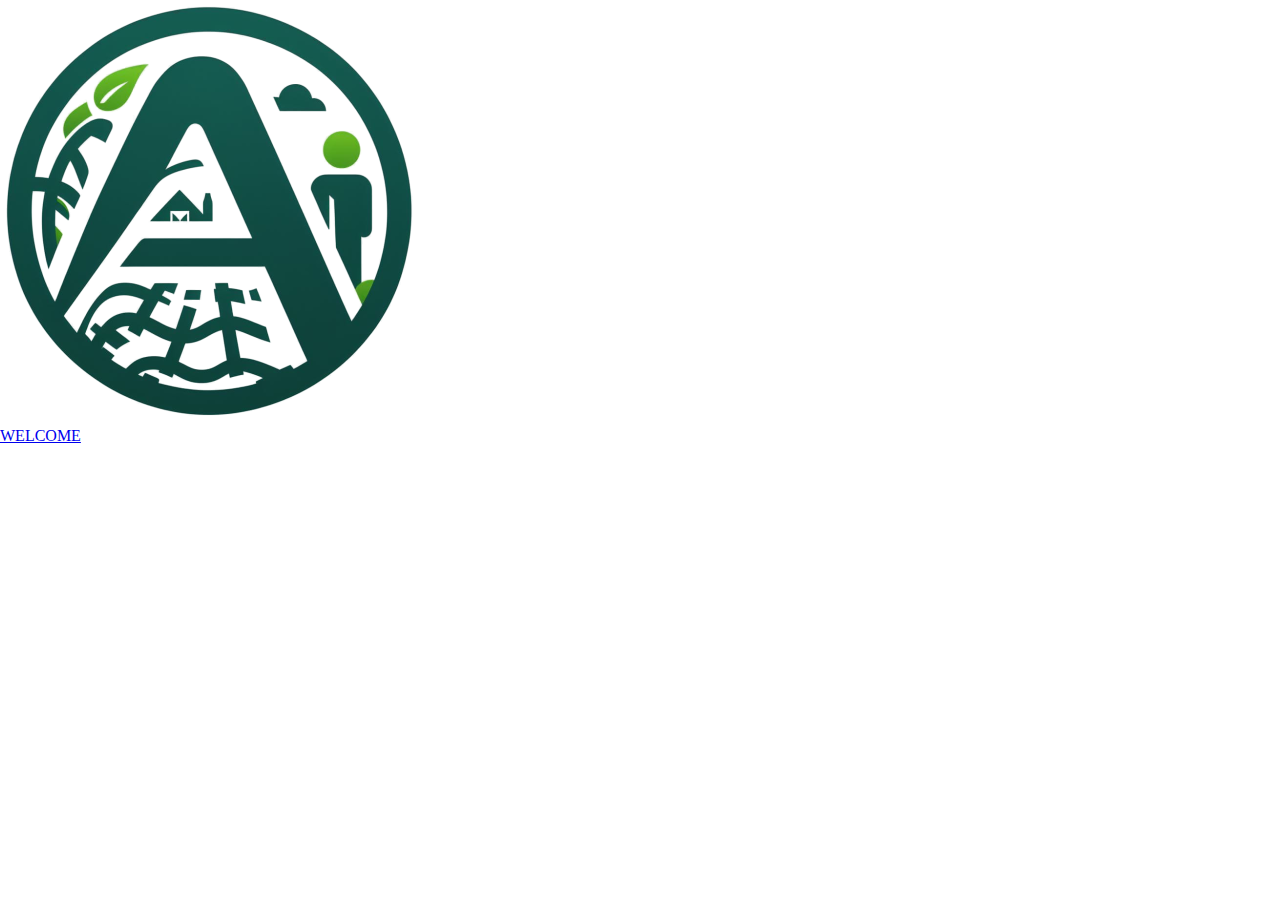
==== root/index.html @ ee33fcc6 "expirence with bootstrap" ====
<!doctype html>
<html lang="it">
  <head>
    <meta charset="utf-8">
    <meta name="viewport" content="width=device-width, initial-scale=1">
    <title>AgroNET - Welcome</title>
    <link href="css/welcome.css" rel="stylesheet" type="text/css"/>
    <link href="https://cdn.jsdelivr.net/npm/bootstrap@5.3.2/dist/css/bootstrap.min.css" rel="stylesheet" integrity="sha384-T3c6CoIi6uLrA9TneNEoa7RxnatzjcDSCmG1MXxSR1GAsXEV/Dwwykc2MPK8M2HN" crossorigin="anonymous">
  </head>
  <body>
    <div class="container-fluid text-center fixed-center">
      
      <div class="row justify-content-center">
        <div class="col-8 border">
          <img src="img/AgroNET_logo.png" class="img-fluid" />
        </div>
        
      </div>
      
    </div>
    <div class="container-fluid text-center fixed-bottom">
      <div class="d-grid col-10 mx-auto mb-5">
        <a class="btn btn-primary btn-lg" href="login.html" role="button">
          WELCOME
        </a>
      </div>
    </div>

    


    <script src="https://cdn.jsdelivr.net/npm/bootstrap@5.3.2/dist/js/bootstrap.bundle.min.js"
      integrity="sha384-C6RzsynM9kWDrMNeT87bh95OGNyZPhcTNXj1NW7RuBCsyN/o0jlpcV8Qyq46cDfL"
      crossorigin="anonymous">
    </script>
  </body>
</html>

<!-- <svg
        class="background-img"
        width="2312"
        height="1932"
        viewBox="0 0 2312 1932"
        fill="none"
        xmlns="http://www.w3.org/2000/svg"
      >
      <path
        d="M2254.87 1466.76C2254.87 1619.23 2261.75 1726.51 2270.71 1799.32C2259.63 1782.35 2245.96 1765.19 2229.29 1748.79C2172.53 1692.99 2080.91 1646.13 1937.54 1646.13C1794.23 1646.13 1601.45 1685.66 1392.96 1730.41C1378.73 1733.46 1364.42 1736.54 1350.05 1739.63C1153.91 1781.85 946.105 1826.58 753.846 1846.11C547.484 1867.07 359.136 1859 222.394 1787.71C154.036 1752.08 98.5719 1700.65 60.1924 1629.13C21.8101 1557.61 0.5 1465.98 0.5 1349.93C0.5 885.706 248.048 548.361 567.241 327.054C886.448 105.737 1277.26 0.5 1563.66 0.5C1706.83 0.5 1821.58 34.0981 1913.19 98.9675C2004.8 163.839 2073.3 260.014 2123.93 385.242C2225.19 635.724 2254.87 1002.32 2254.87 1466.76ZM2272.25 1803.57C2297.11 1842.9 2308.16 1880.79 2310.84 1905.07C2311.81 1913.94 2311.67 1920.96 2310.69 1925.56C2310.2 1927.86 2309.51 1929.5 2308.7 1930.47C2308.29 1930.95 2307.87 1931.24 2307.45 1931.39C2307.02 1931.53 2306.56 1931.54 2306.04 1931.39C2304.97 1931.06 2303.68 1930.05 2302.22 1928.14C2300.77 1926.24 2299.19 1923.51 2297.52 1919.86C2294.19 1912.58 2290.51 1901.69 2286.78 1886.61C2281.84 1866.68 2276.79 1839.46 2272.25 1803.57Z"
        fill="#FDE918"
        stroke="black"
      />
      </svg> -->
---- root/css/welcome.css ----
body {
  margin:0;
  height: 100vh;
  width: 100vw;
  overflow: hidden;
}
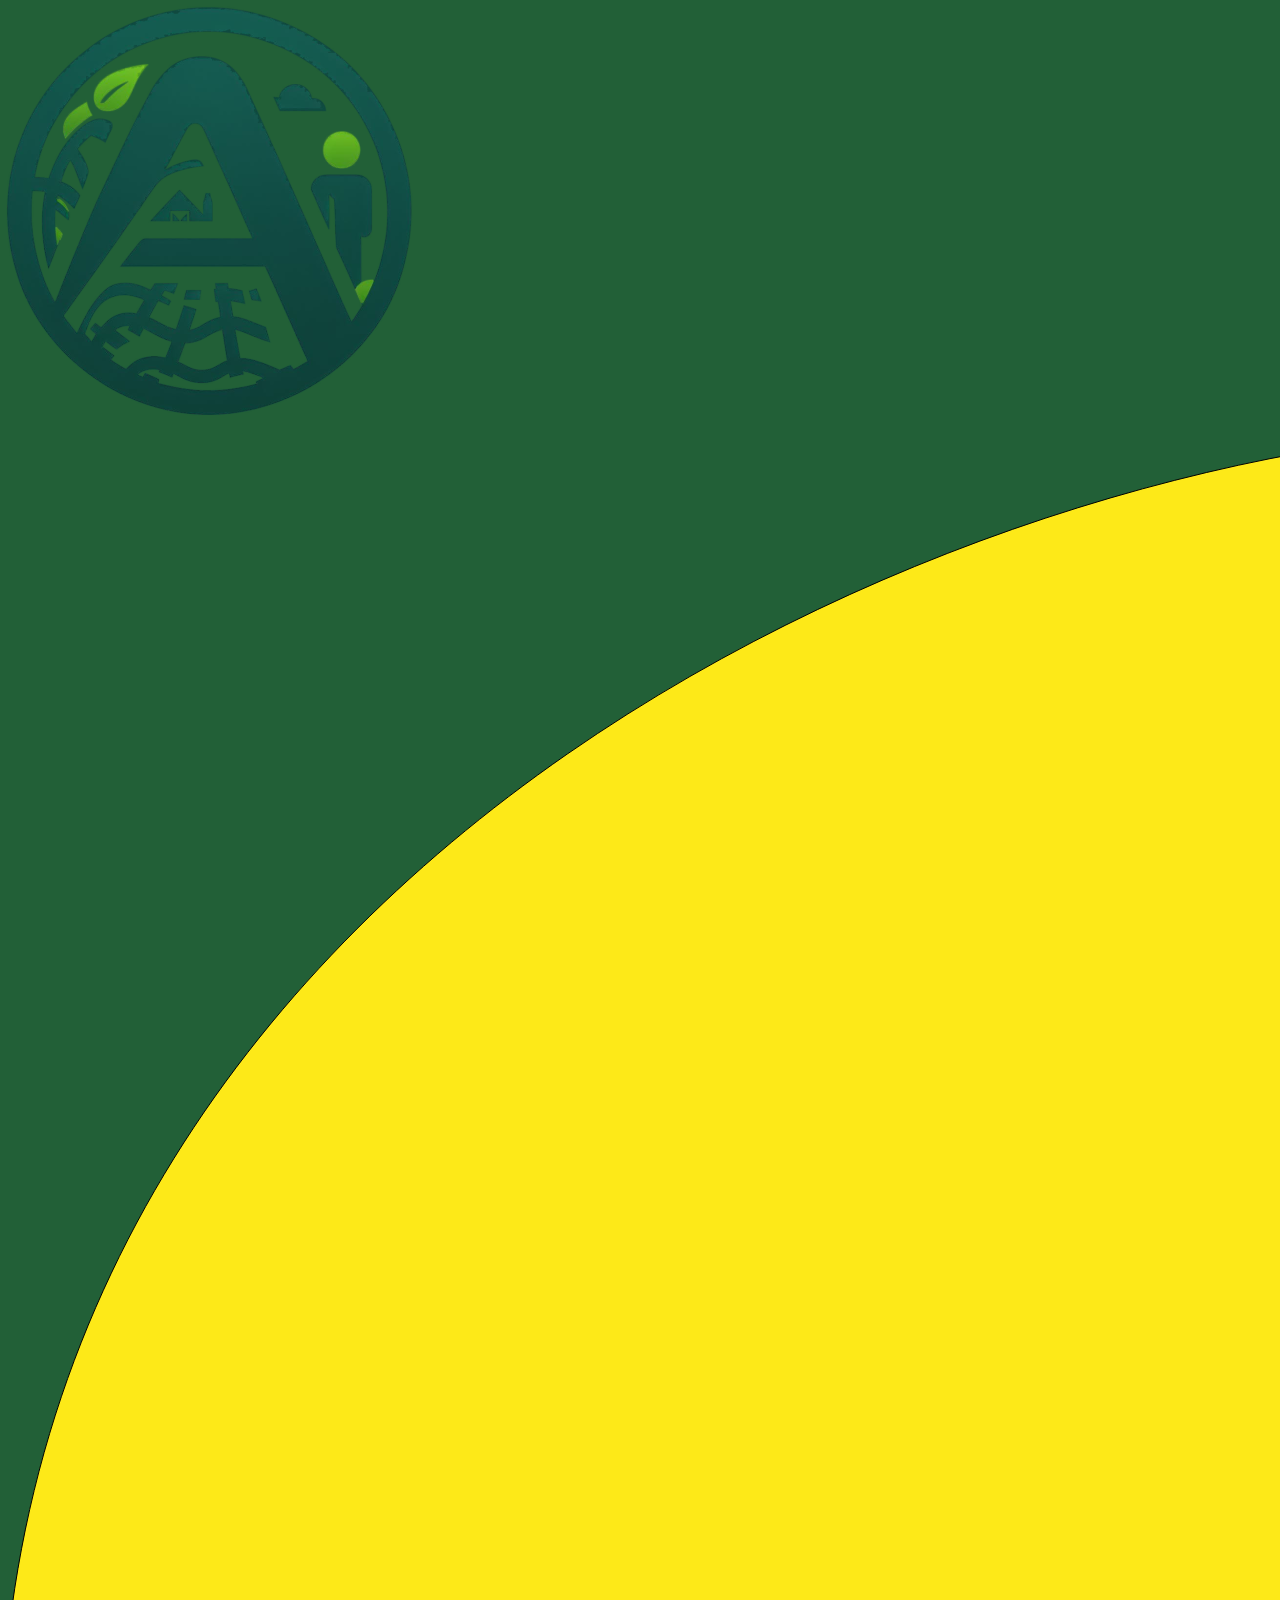
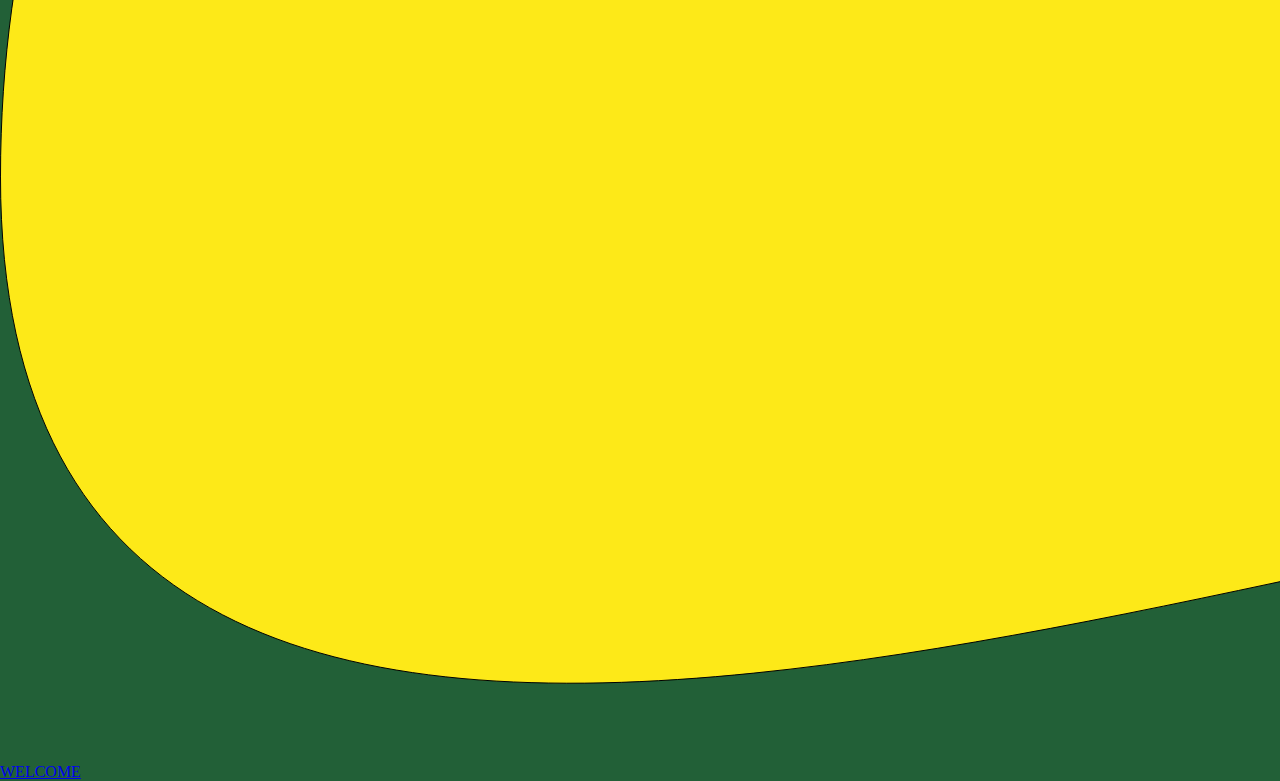
==== commit 3d87b4f2: "homepage done" ====
--- a/root/index.html
+++ b/root/index.html
@@ -5,48 +5,33 @@
     <meta name="viewport" content="width=device-width, initial-scale=1">
     <title>AgroNET - Welcome</title>
     <link href="css/welcome.css" rel="stylesheet" type="text/css"/>
-    <link href="https://cdn.jsdelivr.net/npm/bootstrap@5.3.2/dist/css/bootstrap.min.css" rel="stylesheet" integrity="sha384-T3c6CoIi6uLrA9TneNEoa7RxnatzjcDSCmG1MXxSR1GAsXEV/Dwwykc2MPK8M2HN" crossorigin="anonymous">
+    <link href="https://cdn.jsdelivr.net/npm/bootstrap@5.3.2/dist/css/bootstrap.min.css"
+    rel="stylesheet"
+    integrity="sha384-T3c6CoIi6uLrA9TneNEoa7RxnatzjcDSCmG1MXxSR1GAsXEV/Dwwykc2MPK8M2HN"
+    crossorigin="anonymous">
   </head>
   <body>
-    <div class="container-fluid text-center fixed-center">
-      
+    <div class="container-fluid text-center fixed-center">  
       <div class="row justify-content-center">
-        <div class="col-8 border">
+        <div class="col-8 z-1">
           <img src="img/AgroNET_logo.png" class="img-fluid" />
         </div>
-        
+        <div class="col-12 z-0 position-absolute">
+          <img src="img/welcomeBg.svg" class="img-fluid" />
+        </div>
       </div>
-      
     </div>
     <div class="container-fluid text-center fixed-bottom">
       <div class="d-grid col-10 mx-auto mb-5">
-        <a class="btn btn-primary btn-lg" href="login.html" role="button">
+        <a class="btn btn-primary btn-lg" href="homes.html" role="button">
           WELCOME
         </a>
       </div>
     </div>
-
-    
-
 
     <script src="https://cdn.jsdelivr.net/npm/bootstrap@5.3.2/dist/js/bootstrap.bundle.min.js"
       integrity="sha384-C6RzsynM9kWDrMNeT87bh95OGNyZPhcTNXj1NW7RuBCsyN/o0jlpcV8Qyq46cDfL"
       crossorigin="anonymous">
     </script>
   </body>
-</html>
-
-<!-- <svg
-        class="background-img"
-        width="2312"
-        height="1932"
-        viewBox="0 0 2312 1932"
-        fill="none"
-        xmlns="http://www.w3.org/2000/svg"
-      >
-      <path
-        d="M2254.87 1466.76C2254.87 1619.23 2261.75 1726.51 2270.71 1799.32C2259.63 1782.35 2245.96 1765.19 2229.29 1748.79C2172.53 1692.99 2080.91 1646.13 1937.54 1646.13C1794.23 1646.13 1601.45 1685.66 1392.96 1730.41C1378.73 1733.46 1364.42 1736.54 1350.05 1739.63C1153.91 1781.85 946.105 1826.58 753.846 1846.11C547.484 1867.07 359.136 1859 222.394 1787.71C154.036 1752.08 98.5719 1700.65 60.1924 1629.13C21.8101 1557.61 0.5 1465.98 0.5 1349.93C0.5 885.706 248.048 548.361 567.241 327.054C886.448 105.737 1277.26 0.5 1563.66 0.5C1706.83 0.5 1821.58 34.0981 1913.19 98.9675C2004.8 163.839 2073.3 260.014 2123.93 385.242C2225.19 635.724 2254.87 1002.32 2254.87 1466.76ZM2272.25 1803.57C2297.11 1842.9 2308.16 1880.79 2310.84 1905.07C2311.81 1913.94 2311.67 1920.96 2310.69 1925.56C2310.2 1927.86 2309.51 1929.5 2308.7 1930.47C2308.29 1930.95 2307.87 1931.24 2307.45 1931.39C2307.02 1931.53 2306.56 1931.54 2306.04 1931.39C2304.97 1931.06 2303.68 1930.05 2302.22 1928.14C2300.77 1926.24 2299.19 1923.51 2297.52 1919.86C2294.19 1912.58 2290.51 1901.69 2286.78 1886.61C2281.84 1866.68 2276.79 1839.46 2272.25 1803.57Z"
-        fill="#FDE918"
-        stroke="black"
-      />
-      </svg> -->+</html>--- a/root/css/welcome.css
+++ b/root/css/welcome.css
@@ -3,4 +3,5 @@
   height: 100vh;
   width: 100vw;
   overflow: hidden;
+  background-color: #226037 !important;
 }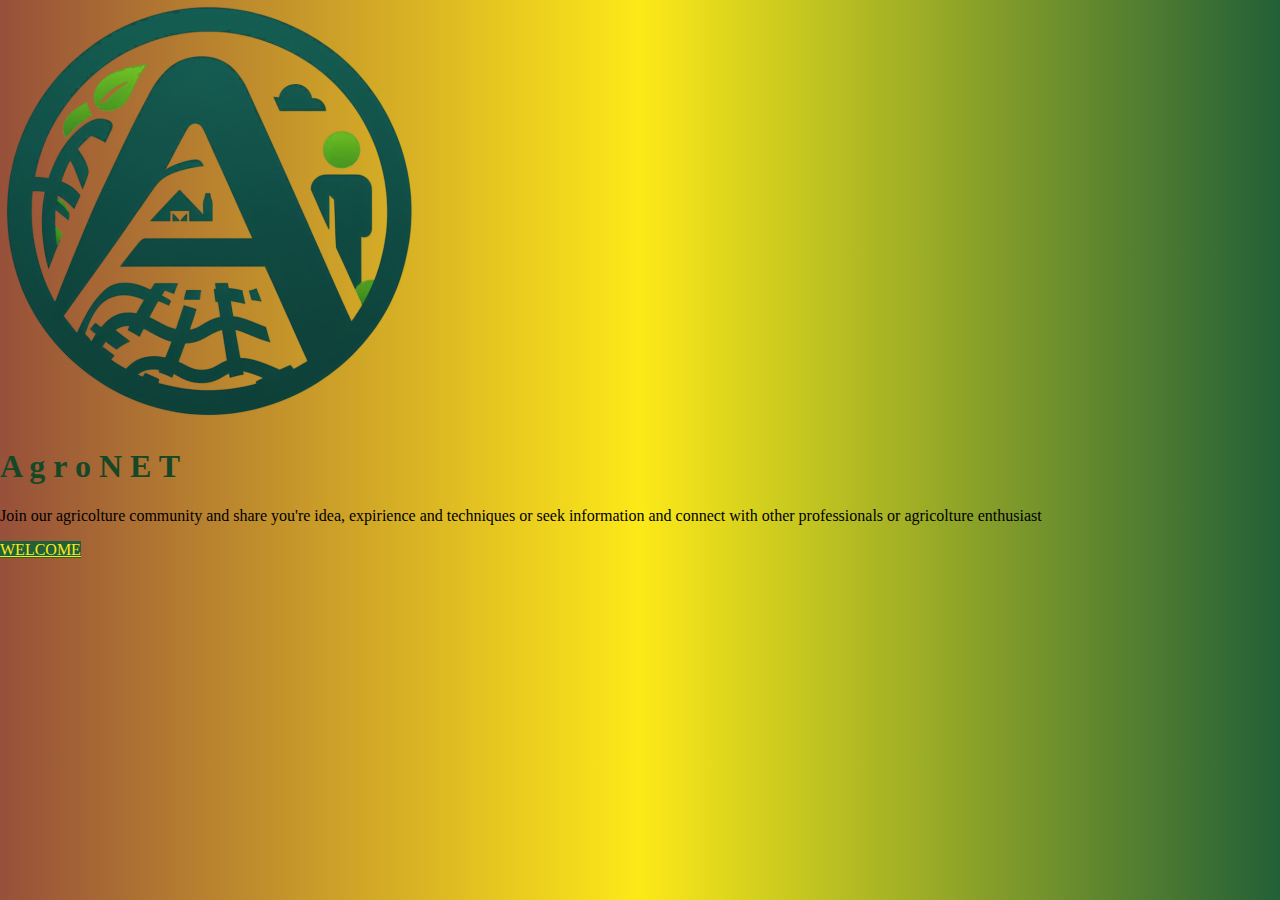
==== commit 3f431980: "finish index.html" ====
--- a/root/index.html
+++ b/root/index.html
@@ -16,14 +16,17 @@
         <div class="col-8 z-1">
           <img src="img/AgroNET_logo.png" class="img-fluid" />
         </div>
-        <div class="col-12 z-0 position-absolute">
-          <img src="img/welcomeBg.svg" class="img-fluid" />
+        <div class="col-8">
+          <h1 class="fs-1 fw-bolder"> A g r o N E T </h1>
+        </div>
+        <div class="col-8 fs-5 fw-medium text-center">
+          <p>Join our agricolture community and share you're idea, expirience and techniques or seek information and connect with other professionals or agricolture enthusiast</p>
         </div>
       </div>
     </div>
     <div class="container-fluid text-center fixed-bottom">
       <div class="d-grid col-10 mx-auto mb-5">
-        <a class="btn btn-primary btn-lg" href="homes.html" role="button">
+        <a class="btn btn-primary btn-lg fs-2 fw-bold" href="login.html" role="button">
           WELCOME
         </a>
       </div>
--- a/root/css/welcome.css
+++ b/root/css/welcome.css
@@ -3,5 +3,19 @@
   height: 100vh;
   width: 100vw;
   overflow: hidden;
+  background-image: linear-gradient(to right, #97503A, #FDE918, #226037);;
+}
+
+.btn {
   background-color: #226037 !important;
+  border: none !important;
+  color: #FDE918 !important;
+}
+
+h1 {
+  color: #164827 !important;
+}
+
+.btn:hover {
+  
 }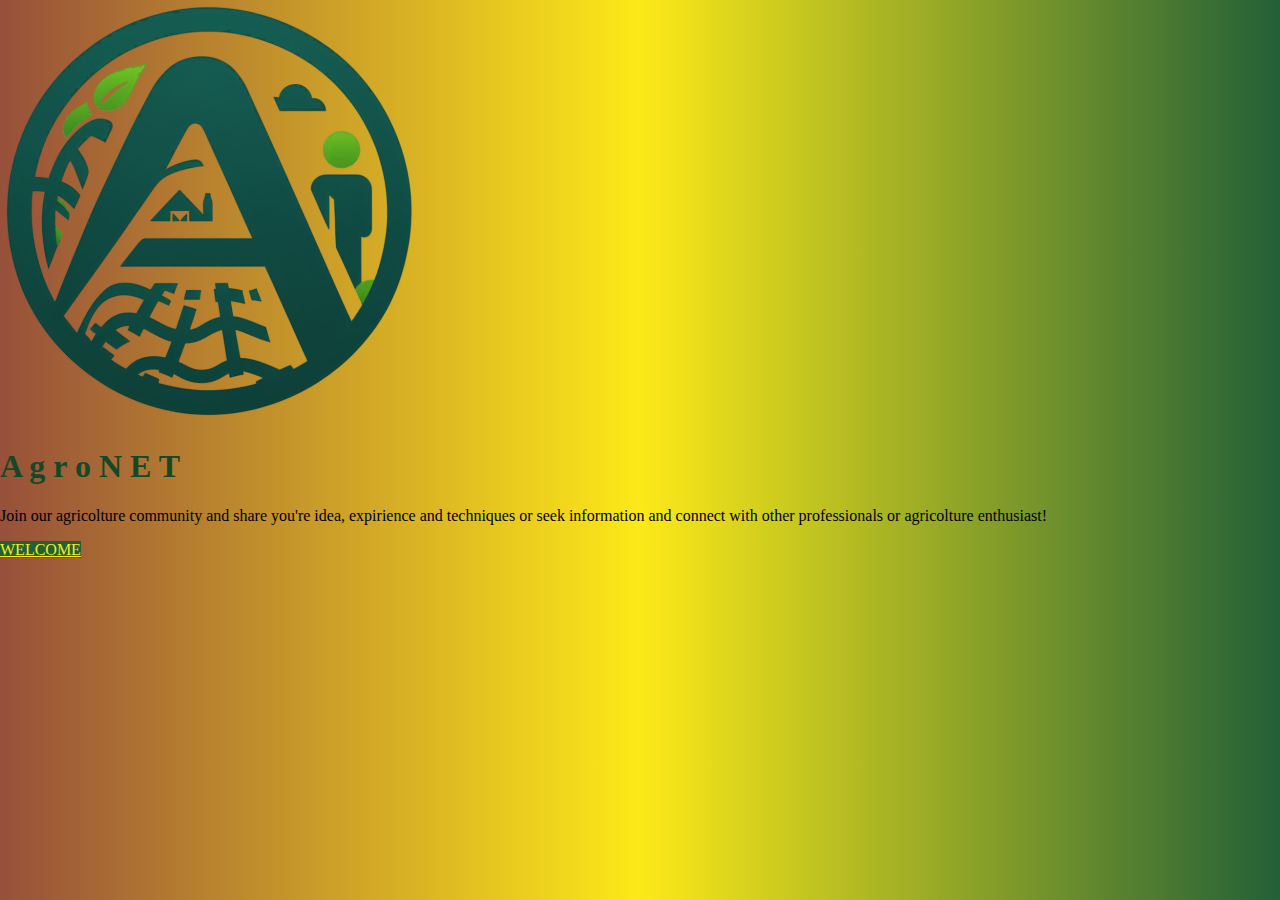
==== commit 903f5739: "mobile size" ====
--- a/root/index.html
+++ b/root/index.html
@@ -20,7 +20,7 @@
           <h1 class="fs-1 fw-bolder"> A g r o N E T </h1>
         </div>
         <div class="col-8 fs-5 fw-medium text-center">
-          <p>Join our agricolture community and share you're idea, expirience and techniques or seek information and connect with other professionals or agricolture enthusiast</p>
+          <p>Join our agricolture community and share you're idea, expirience and techniques or seek information and connect with other professionals or agricolture enthusiast!</p>
         </div>
       </div>
     </div>
--- a/root/css/welcome.css
+++ b/root/css/welcome.css
@@ -14,8 +14,4 @@
 
 h1 {
   color: #164827 !important;
-}
-
-.btn:hover {
-  
 }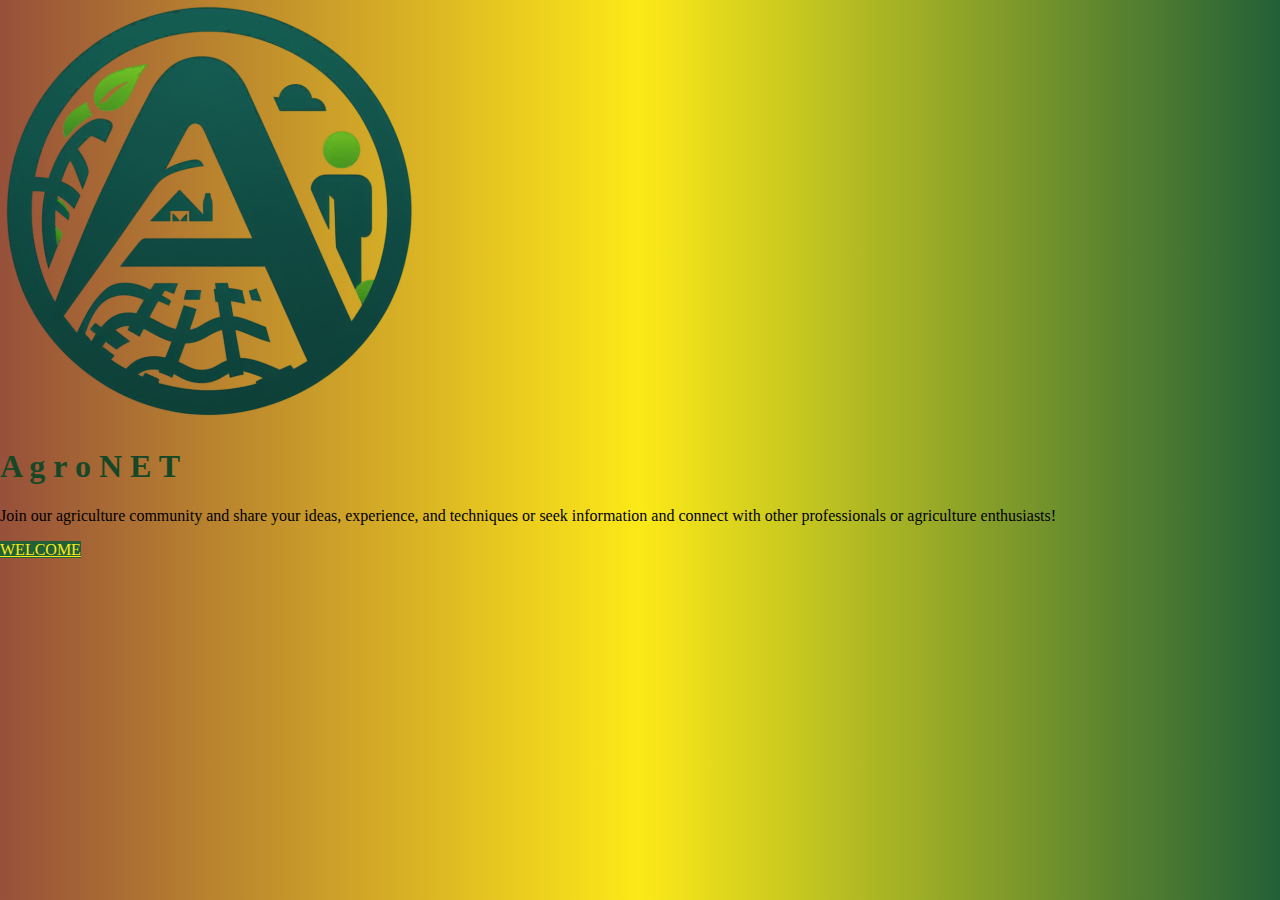
==== commit 69646471: "adjust format" ====
--- a/root/index.html
+++ b/root/index.html
@@ -1,40 +1,36 @@
-<!doctype html>
+<!DOCTYPE html>
 <html lang="it">
-  <head>
+<head>
     <meta charset="utf-8">
     <meta name="viewport" content="width=device-width, initial-scale=1">
     <title>AgroNET - Welcome</title>
-    <link href="css/welcome.css" rel="stylesheet" type="text/css"/>
-    <link href="https://cdn.jsdelivr.net/npm/bootstrap@5.3.2/dist/css/bootstrap.min.css"
-    rel="stylesheet"
-    integrity="sha384-T3c6CoIi6uLrA9TneNEoa7RxnatzjcDSCmG1MXxSR1GAsXEV/Dwwykc2MPK8M2HN"
-    crossorigin="anonymous">
-  </head>
-  <body>
-    <div class="container-fluid text-center fixed-center">  
-      <div class="row justify-content-center">
-        <div class="col-8 z-1">
-          <img src="img/AgroNET_logo.png" class="img-fluid" />
+    <link href="css/welcome.css" rel="stylesheet" type="text/css" />
+    <link href="https://cdn.jsdelivr.net/npm/bootstrap@5.3.2/dist/css/bootstrap.min.css" rel="stylesheet"
+        integrity="sha384-T3c6CoIi6uLrA9TneNEoa7RxnatzjcDSCmG1MXxSR1GAsXEV/Dwwykc2MPK8M2HN" crossorigin="anonymous">
+</head>
+<body>
+    <div class="container-fluid text-center fixed-center">
+        <div class="row justify-content-center">
+            <div class="col-8 z-1">
+                <img src="img/AgroNET_logo.png" class="img-fluid" alt="AgroNET Logo" />
+            </div>
+            <div class="col-8">
+                <h1 class="fs-1 fw-bolder">A g r o N E T</h1>
+            </div>
+            <div class="col-8 fs-5 fw-medium text-center">
+                <p>Join our agriculture community and share your ideas, experience, and techniques or seek information
+                    and connect with other professionals or agriculture enthusiasts!</p>
+            </div>
         </div>
-        <div class="col-8">
-          <h1 class="fs-1 fw-bolder"> A g r o N E T </h1>
-        </div>
-        <div class="col-8 fs-5 fw-medium text-center">
-          <p>Join our agricolture community and share you're idea, expirience and techniques or seek information and connect with other professionals or agricolture enthusiast!</p>
-        </div>
-      </div>
     </div>
     <div class="container-fluid text-center fixed-bottom">
-      <div class="d-grid col-10 mx-auto mb-5">
-        <a class="btn btn-primary btn-lg fs-2 fw-bold" href="login.html" role="button">
-          WELCOME
-        </a>
-      </div>
+        <div class="d-grid col-10 mx-auto mb-5">
+            <a class="btn btn-primary btn-lg fs-2 fw-bold" href="loginPage.php" role="button">WELCOME</a>
+        </div>
     </div>
 
     <script src="https://cdn.jsdelivr.net/npm/bootstrap@5.3.2/dist/js/bootstrap.bundle.min.js"
-      integrity="sha384-C6RzsynM9kWDrMNeT87bh95OGNyZPhcTNXj1NW7RuBCsyN/o0jlpcV8Qyq46cDfL"
-      crossorigin="anonymous">
-    </script>
-  </body>
-</html>+        integrity="sha384-C6RzsynM9kWDrMNeT87bh95OGNyZPhcTNXj1NW7RuBCsyN/o0jlpcV8Qyq46cDfL"
+        crossorigin="anonymous"></script>
+</body>
+</html>
